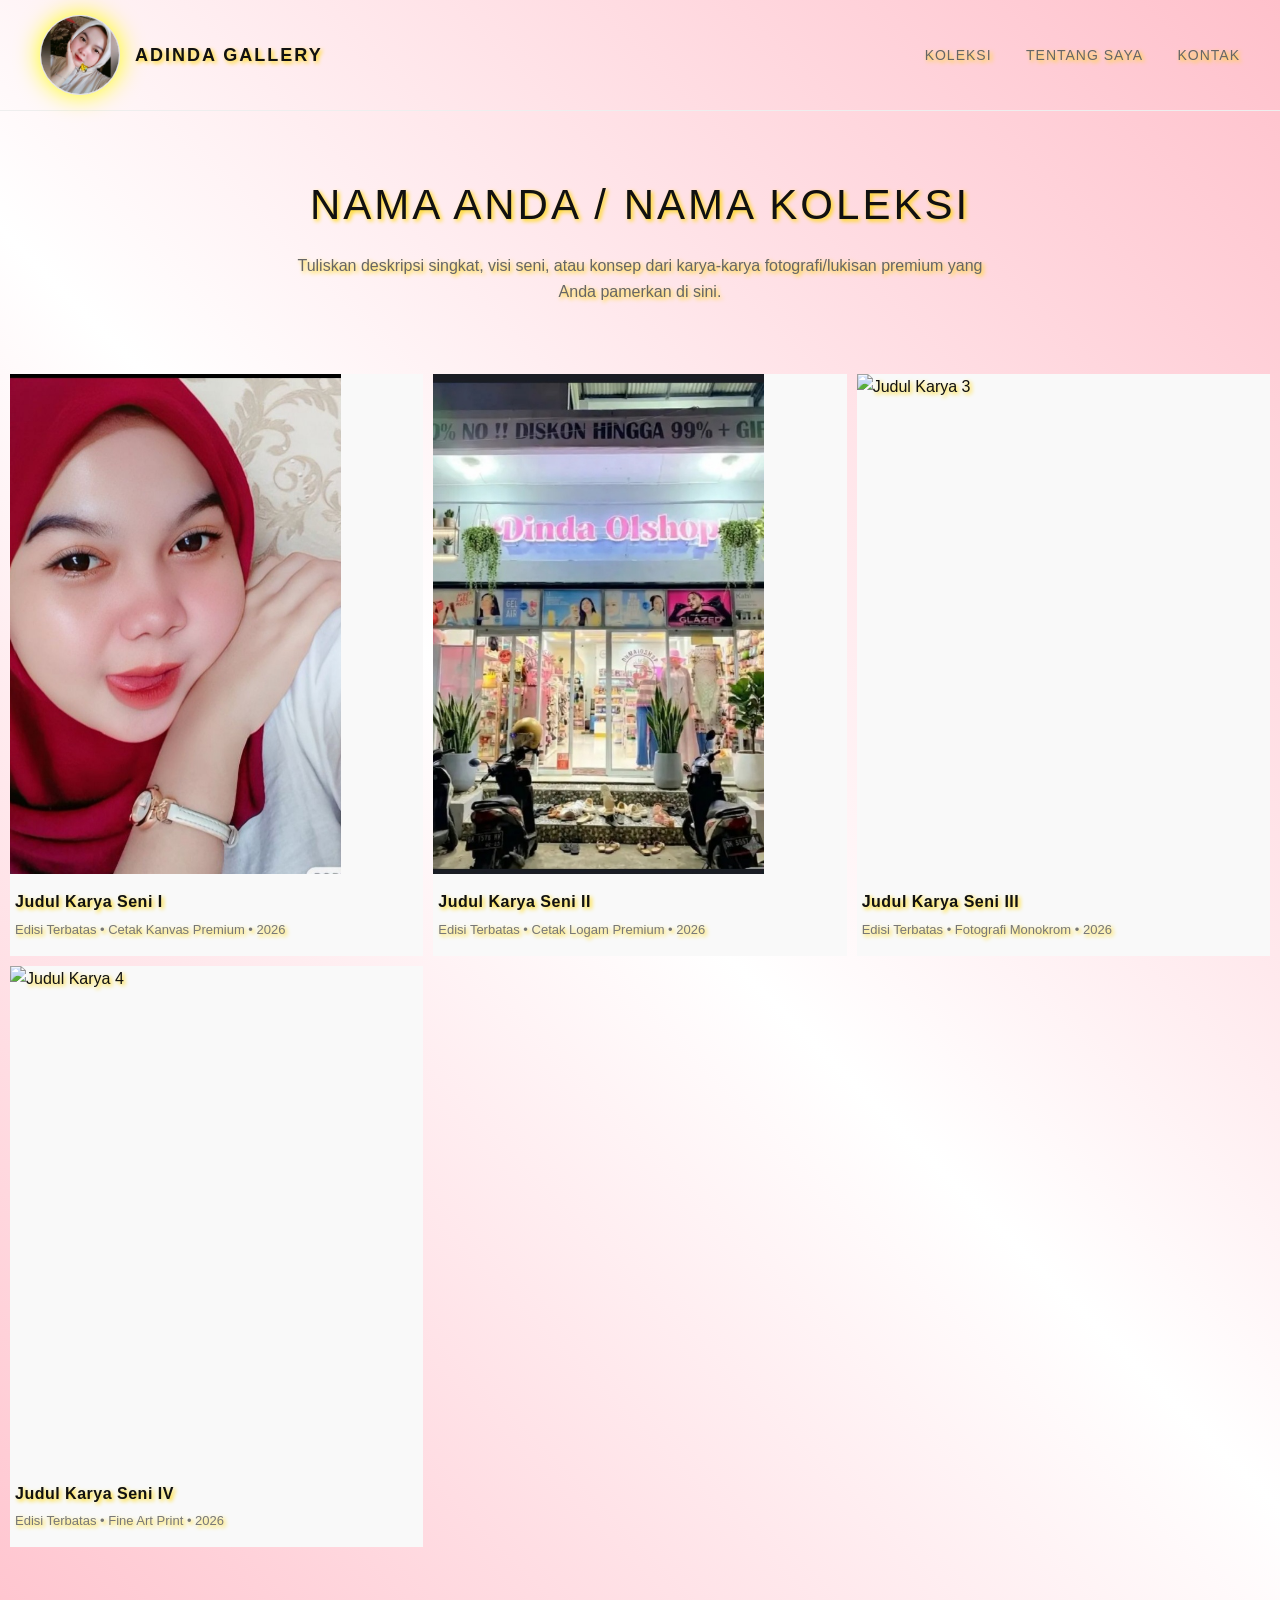
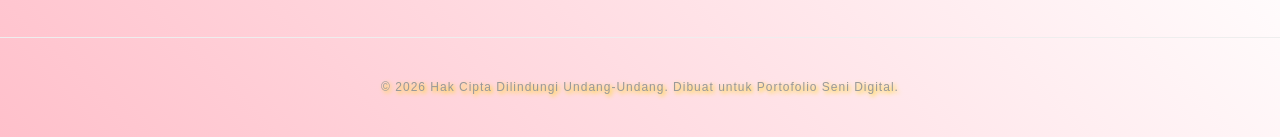
==== LoveRooms-Romantis/Galery.html @ 366b8884 "tambah fille" ====
<!DOCTYPE html>
<html lang="id">
<head>
    <meta charset="UTF-8">
    <meta name="viewport" content="width=device-width, initial-scale=1.0">
    <title>Galeri Seni Online Premium</title>
    <style>
        /* Pengaturan Dasar & Tipografi */
        * {
            margin: 0;
            padding: 0;
            box-sizing: border-box;
          
        }
        body {
            font-family: 'Helvetica Neue', Arial, sans-serif;
            background: linear-gradient(45deg,pink,white,pink);
            color: #111111;
            line-height: 1.6;
            text-shadow:2px 2px 4px gold;
        }

        /* Navigasi / Header Atas */
        header {
            position: sticky;
            top: 0;
            background-image:url(https://encrypted-tbn0.gstatic.com/images?q=tbn:ANd9GcSTZa7iyiOPyXmQJpHz2yS_IiuXMg3MRt_uD3VelWZI9A&s=10); /* Warna dasar jika gambar belum diisi */
            background-position: center;
            background-size: cover;
            border-bottom: 1px solid #eeeeee;
            z-index: 1000;
            padding: 15px 40px;
            display: flex;
            justify-content: space-between;
            align-items: center;
        }
        
        /* Area Logo & Foto Profil */
        .brand-container {
            display: flex;
            align-items: center;
            gap: 15px; /* Jarak antara foto profil dan teks galeri */
        }
        .profile-img {
            width: 80px;
            box-shadow: 0 0 25px yellow;
            height: 80px;
            border-radius: 50%; /* Membuat foto menjadi bulat sempurna */
            object-fit: cover;
            background-image:url(https://encrypted-tbn0.gstatic.com/images?q=tbn:ANd9GcSTZa7iyiOPyXmQJpHz2yS_IiuXMg3MRt_uD3VelWZI9A&s=10); /* Warna dasar jika gambar belum diisi */
            border: 1px solid #dddddd;
        }
        .logo {
            font-size: 18px;
            font-weight: 700;
            letter-spacing: 2px;
            text-transform: uppercase;
        }

        /* Menu Navigasi */
        nav a {
            text-decoration: none;
            color: #666666;
            margin-left: 30px;
            font-size: 14px;
            text-transform: uppercase;
            letter-spacing: 1px;
            transition: color 0.3s;
        }
        nav a:hover {
            color: #000000;
        }

        /* Profil Seniman / Spanduk Utama */
        .artist-profile {
            max-width: 1200px;
            margin: 60px auto;
            padding: 0 20px;
            text-align: center;
        }
        .artist-profile h1 {
            font-size: 42px;
            font-weight: 300;
            letter-spacing: 3px;
            margin-bottom: 15px;
            text-transform: uppercase;
        }
        .artist-profile p {
            font-size: 16px;
            color: #666666;
            max-width: 700px;
            margin: 0 auto;
        }

        /* Grid Galeri Foto */
        .gallery-grid {
            display: grid;
            grid-template-columns: repeat(auto-fill, minmax(380px, 1fr));
            gap: 10px;
            max-width: 1400px;
            margin: 0 auto 80px auto;
            padding: 10px 10px;
        }

        /* Item Setiap Karya */
        .gallery-item {
            position: relative;
            overflow: hidden;
            background-color: #f9f9f9;
            cursor: pointer;
        }
        .gallery-item img {
            width: 80%;
            height: 500px;
            object-fit: cover;
            display: block;
            transition: transform 0.6s ease;
        }
        .gallery-item:hover img {
            transform: scale(1.04);
        }

        /* Informasi Detail di Bawah Gambar */
        .item-info {
            padding: 15px 5px;
        }
        .item-title {
            font-size: 16px;
            font-weight: 600;
            margin-bottom: 5px;
            letter-spacing: 0.5px;
        }
        .item-details {
            font-size: 13px;
            color: #777777;
        }

        /* Footer */
        footer {
            text-align: center;
            padding: 40px 20px;
            border-top: 1px solid #eeeeee;
            font-size: 12px;
            color: #999999;
            letter-spacing: 1px;
        }

        /* Responsif untuk Layar Handphone */
        @media (max-width: 768px) {
            header { padding: 20px; flex-direction: column; gap: 15px; text-align: center; }
            .brand-container { flex-direction: column; gap: 8px; }
            nav a { margin: 0 10px; }
            .artist-profile h1 { font-size: 32px; }
            .gallery-grid { grid-template-columns: 1fr; }
            .gallery-item img { height: 350px; }
        }
    </style>
</head>
<body>

    <!-- Navigasi Atas -->
    <header>
        <!-- Wadah untuk Foto Profil + Teks Logo -->
        <div class="brand-container">
            <!-- GANTI 'profil.jpg' dengan file foto profil Anda sendiri -->
            <img src="photo.jpeg" alt="Logo Profil" class="profile-img">
            <div class="logo">Adinda Gallery</div>
        </div>
        
        <nav>
            <a href="#">Koleksi</a>
            <a href="#">Tentang Saya</a>
            <a href="#">Kontak</a>
        </nav>
    </header>

    <!-- Header Profil Seniman -->
    <section class="artist-profile">
        <h1>Nama Anda / Nama Koleksi</h1>
        <p>Tuliskan deskripsi singkat, visi seni, atau konsep dari karya-karya fotografi/lukisan premium yang Anda pamerkan di sini.</p>
    </section>

    <!-- Grid Tempat Foto Anda Dimasukkan -->
    <main class="gallery-grid">

        <!-- KARYA 1 -->
        <div class="gallery-item">
            <img src="photo (3).jpeg" alt="Judul Karya 1">
            <div class="item-info">
                <div class="item-title">Judul Karya Seni I</div>
                <div class="item-details">Edisi Terbatas • Cetak Kanvas Premium • 2026</div>
            </div>
        </div>

        <!-- KARYA 2 -->
        <div class="gallery-item">
            <img src="photo (2).jpeg" alt="Judul Karya 2">
            <div class="item-info">
                <div class="item-title">Judul Karya Seni II</div>
                <div class="item-details">Edisi Terbatas • Cetak Logam Premium • 2026</div>
            </div>
        </div>

        <!-- KARYA 3 -->
        <div class="gallery-item">
            <img src="foto3.jpg" alt="Judul Karya 3">
            <div class="item-info">
                <div class="item-title">Judul Karya Seni III</div>
                <div class="item-details">Edisi Terbatas • Fotografi Monokrom • 2026</div>
            </div>
        </div>

        <!-- KARYA 4 -->
        <div class="gallery-item">
            <img src="foto4.jpg" alt="Judul Karya 4">
            <div class="item-info">
                <div class="item-title">Judul Karya Seni IV</div>
                <div class="item-details">Edisi Terbatas • Fine Art Print • 2026</div>
            </div>
        </div>

    </main>

    <!-- Bagian Kaki Halaman -->
    <footer>
        &copy; 2026 Hak Cipta Dilindungi Undang-Undang. Dibuat untuk Portofolio Seni Digital.
    </footer>

</body>
</html>
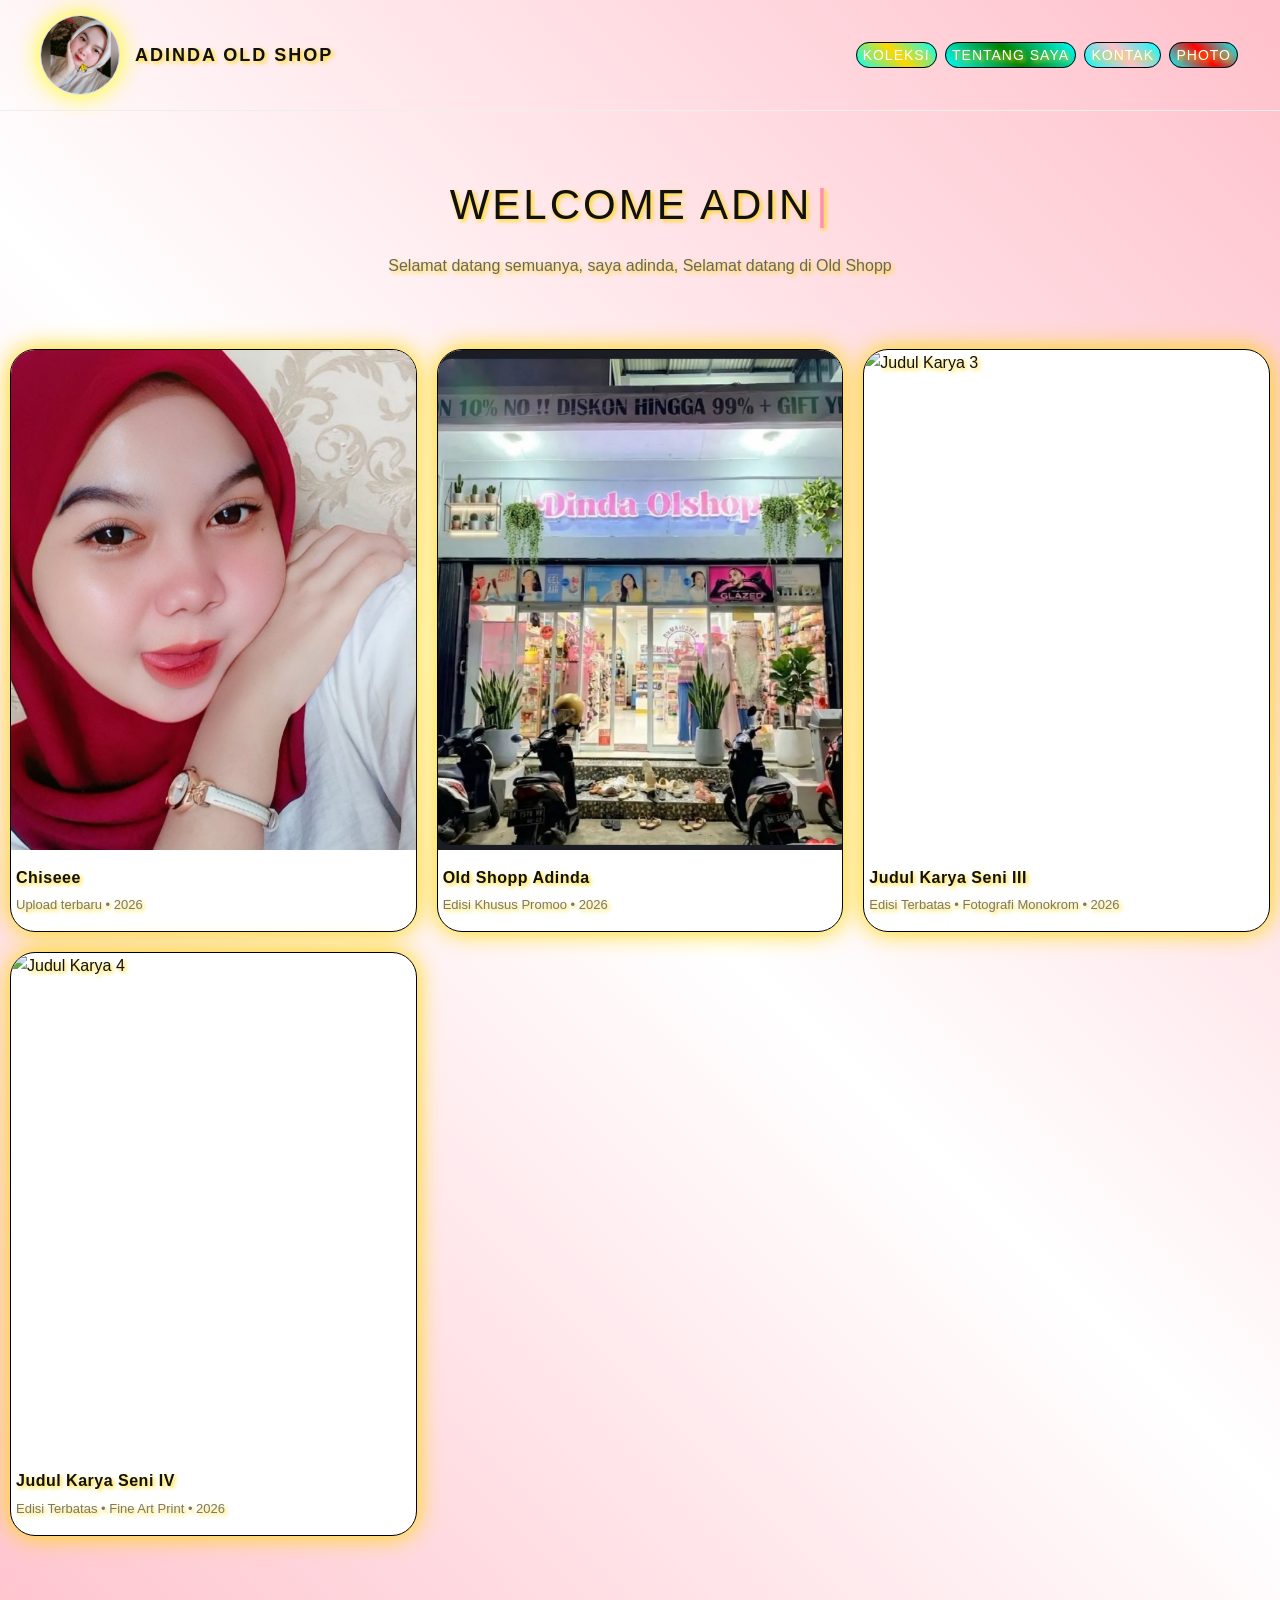
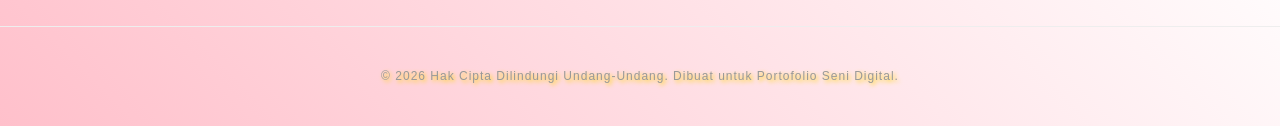
==== commit 13b14d55: "tambah file baru" ====
--- a/LoveRooms-Romantis/Galery.html
+++ b/LoveRooms-Romantis/Galery.html
@@ -5,6 +5,7 @@
     <meta name="viewport" content="width=device-width, initial-scale=1.0">
     <title>Galeri Seni Online Premium</title>
     <style>
+        @import url('https://fonts.googleapis.com/css2?family=DM+Sans:wght@400;500;600;700&family=Playfair+Display:ital,wght@0,500;0,600;0,700;1,500;1,600&display=swap');
         /* Pengaturan Dasar & Tipografi */
         * {
             margin: 0;
@@ -60,7 +61,8 @@
         /* Menu Navigasi */
         nav a {
             text-decoration: none;
-            color: #666666;
+            margin:8px;
+            color: white;
             margin-left: 30px;
             font-size: 14px;
             text-transform: uppercase;
@@ -96,7 +98,7 @@
         .gallery-grid {
             display: grid;
             grid-template-columns: repeat(auto-fill, minmax(380px, 1fr));
-            gap: 10px;
+            gap: 20px;
             max-width: 1400px;
             margin: 0 auto 80px auto;
             padding: 10px 10px;
@@ -106,11 +108,14 @@
         .gallery-item {
             position: relative;
             overflow: hidden;
-            background-color: #f9f9f9;
+            background-color: white;
             cursor: pointer;
+            border-radius:25px;
+            box-shadow: 0 0 25px gold;
+            border: 1px solid black;
         }
         .gallery-item img {
-            width: 80%;
+            width: 100%;
             height: 500px;
             object-fit: cover;
             display: block;
@@ -147,15 +152,27 @@
 
         /* Responsif untuk Layar Handphone */
         @media (max-width: 768px) {
-            header { padding: 20px; flex-direction: column; gap: 15px; text-align: center; }
+            header { padding: 25px; flex-direction: column; gap: 15px; text-align: center; }
             .brand-container { flex-direction: column; gap: 8px; }
-            nav a { margin: 0 10px; }
+            nav a { margin: 0 15px; }
             .artist-profile h1 { font-size: 32px; }
             .gallery-grid { grid-template-columns: 1fr; }
-            .gallery-item img { height: 350px; }
+            .gallery-item img { height: 320px; }
+        }
+    
+        #typewriter::after {
+            content: '|';
+            animation: blink 0.8s infinite;
+            margin-left: 4px;
+            color: #ff8fb5;
+        }
+        @keyframes blink {
+            0%, 50% { opacity: 1; }
+            51%, 100% { opacity: 0; }
         }
     </style>
-</head>
+ </head>
+   
 <body>
 
     <!-- Navigasi Atas -->
@@ -164,20 +181,21 @@
         <div class="brand-container">
             <!-- GANTI 'profil.jpg' dengan file foto profil Anda sendiri -->
             <img src="photo.jpeg" alt="Logo Profil" class="profile-img">
-            <div class="logo">Adinda Gallery</div>
+            <div class="logo">Adinda Old Shop</div>
         </div>
         
         <nav>
-            <a href="#">Koleksi</a>
-            <a href="#">Tentang Saya</a>
-            <a href="#">Kontak</a>
+            <a href="koleksi.html" style="border:1px solid black;margin:2px;padding:4px 6px;background:linear-gradient(45deg,aqua,gold,aqua);border-radius:15px;">Koleksi</a>
+            <a href="saya.html" style="border:1px solid black;margin:2px;padding:4px 6px;background:linear-gradient(45deg,aqua,green,aqua);border-radius:15px;">Tentang Saya</a>
+            <a href="kontak.html" style="border:1px solid black;margin:2px;padding:4px 6px;background:linear-gradient(45deg,aqua,pink,aqua);border-radius:15px;">Kontak</a>
+            <a href="photo.html" style="border:1px solid black;margin:2px;padding:4px 6px;background:linear-gradient(45deg,aqua,red,aqua);border-radius:15px;">Photo</a>
         </nav>
     </header>
 
     <!-- Header Profil Seniman -->
     <section class="artist-profile">
-        <h1>Nama Anda / Nama Koleksi</h1>
-        <p>Tuliskan deskripsi singkat, visi seni, atau konsep dari karya-karya fotografi/lukisan premium yang Anda pamerkan di sini.</p>
+        <h1 id="typewriter"></h1>
+        <p>Selamat datang semuanya, saya adinda, Selamat datang di Old Shopp</p>
     </section>
 
     <!-- Grid Tempat Foto Anda Dimasukkan -->
@@ -187,8 +205,8 @@
         <div class="gallery-item">
             <img src="photo (3).jpeg" alt="Judul Karya 1">
             <div class="item-info">
-                <div class="item-title">Judul Karya Seni I</div>
-                <div class="item-details">Edisi Terbatas • Cetak Kanvas Premium • 2026</div>
+                <div class="item-title">Chiseee</div>
+                <div class="item-details">Upload terbaru • 2026</div>
             </div>
         </div>
 
@@ -196,8 +214,8 @@
         <div class="gallery-item">
             <img src="photo (2).jpeg" alt="Judul Karya 2">
             <div class="item-info">
-                <div class="item-title">Judul Karya Seni II</div>
-                <div class="item-details">Edisi Terbatas • Cetak Logam Premium • 2026</div>
+                <div class="item-title">Old Shopp Adinda</div>
+                <div class="item-details">Edisi Khusus Promoo • 2026</div>
             </div>
         </div>
 
@@ -225,6 +243,22 @@
     <footer>
         &copy; 2026 Hak Cipta Dilindungi Undang-Undang. Dibuat untuk Portofolio Seni Digital.
     </footer>
+    
+<script>
+        const text = "Welcome Adinda Old Shopp";
+        const el = document.getElementById("typewriter");
+        let i = 0;
+
+        function typewriter() {
+            if (i < text.length) {
+                el.textContent += text.charAt(i);
+                i++;
+                setTimeout(typewriter, 110);
+            }
+        }
+        window.addEventListener('load', typewriter);
+        </script>
+
 
 </body>
 </html>
